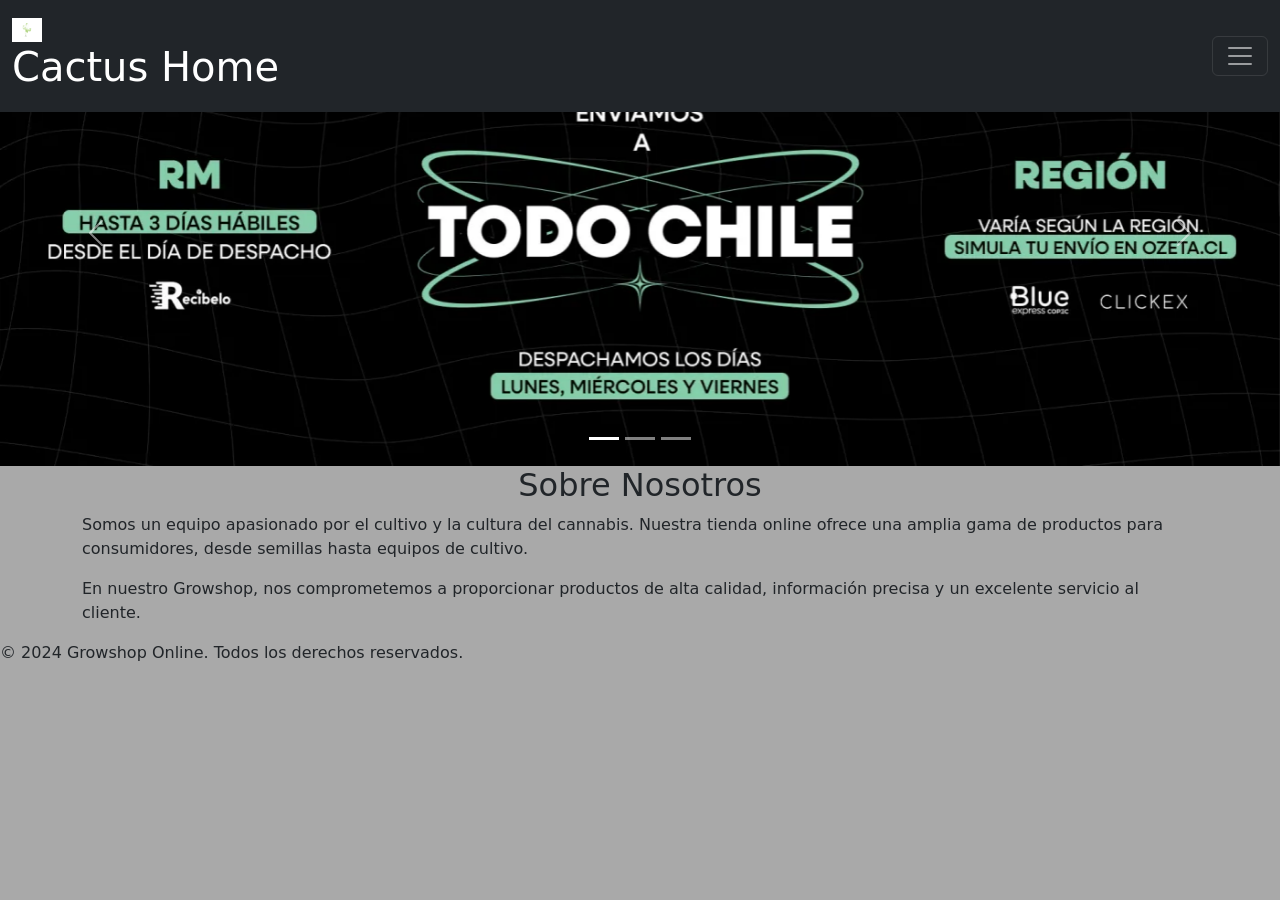
==== index.html @ aa5c764e "Primer commit" ====
<!DOCTYPE html>
<html lang="es">
<head>
    <meta charset="UTF-8">
    <meta name="viewport" content="width=device-width, initial-scale=1.0">
    <title>Kripnosis</title>
    <link rel="stylesheet" href="ccs/index.css">
    <link href="https://cdn.jsdelivr.net/npm/bootstrap@5.3.3/dist/css/bootstrap.min.css" rel="stylesheet" integrity="sha384-QWTKZyjpPEjISv5WaRU9OFeRpok6YctnYmDr5pNlyT2bRjXh0JMhjY6hW+ALEwIH" crossorigin="anonymous">
    


    <style>

      body{
    background-color: darkgrey;
      }

      .large-img{
        max-width: 100%;
        height: auto;
      }
      
    </style>
</head>

<body>
    <nav class="navbar navbar-dark bg-dark fixed-top">
        <div class="container-fluid">
          <a class="navbar-brand" href="#">
            <img src="./imagenes/6c84c2bde4e2c9bd05792435df7aa1ea.png" alt="Logo" width="30" height="24" class="d-inline-block align-text-center">
            <h1 class="text-align-center">Cactus Home</h1>
          </a>
          <button class="navbar-toggler" type="button" data-bs-toggle="offcanvas" data-bs-target="#offcanvasDarkNavbar" aria-controls="offcanvasDarkNavbar" aria-label="Toggle navigation">
            <span class="navbar-toggler-icon"></span>
          </button>
          <div class="offcanvas offcanvas-end text-bg-dark" tabindex="-1" id="offcanvasDarkNavbar" aria-labelledby="offcanvasDarkNavbarLabel">
            <div class="offcanvas-header">
              <h5 class="offcanvas-title" id="offcanvasDarkNavbarLabel">Dark offcanvas</h5>
              <button type="button" class="btn-close btn-close-white" data-bs-dismiss="offcanvas" aria-label="Close"></button>
            </div>
            <div class="offcanvas-body">
              <ul class="navbar-nav justify-content-end flex-grow-1 pe-3">
                <li class="nav-item">
                  <a class="nav-link active" aria-current="page" href="#">Inicio</a>
                </li>
                <li class="nav-item">
                  <a class="nav-link" href="#">Black sale</a>
                </li>
                <li class="nav-item dropdown">
                  <a class="nav-link dropdown-toggle" href="#" role="button" data-bs-toggle="dropdown" aria-expanded="false">
                    Tienda
                  </a>
                  <ul class="dropdown-menu dropdown-menu-dark">
                    <li><a class="dropdown-item" href="#">Moledores</a></li>
                    <li><a class="dropdown-item" href="#">Bongs Y pipas</a></li>
                    <li><a class="dropdown-item" href="#">Estuches y bolsos</a></li>
                    <li><a class="dropdown-item" href="#">Papeleria</a></li>
                  </ul>
                </li>
              </ul>
              <form class="d-flex mt-3" role="search">
                <input class="form-control me-2" type="search" placeholder="Search" aria-label="Search">
                <button class="btn btn-success" type="submit">Search</button>
              </form>
            </div>
          </div>
        </div>
      </nav>
      
      <div id="carouselExampleIndicators" class="carousel slide">
        <div class="carousel-indicators">
          <button type="button" data-bs-target="#carouselExampleIndicators" data-bs-slide-to="0" class="active" aria-current="true" aria-label="Slide 1"></button>
          <button type="button" data-bs-target="#carouselExampleIndicators" data-bs-slide-to="1" aria-label="Slide 2"></button>
          <button type="button" data-bs-target="#carouselExampleIndicators" data-bs-slide-to="2" aria-label="Slide 3"></button>
        </div>
        <div class="carousel-inner">
          <div class="carousel-item active">
            <img src="imagenes/envios-chile-banner-web.webp" class="d-block w-100" alt="large-img">
          </div>
          <div class="carousel-item">
            <img src="imagenes/mochila-slim-banner-web.webp" class="d-block w-100" alt="large-img">
          </div>
          <div class="carousel-item">
            <img src="imagenes/case-cilindrico-banner-web.webp" class="d-block w-100" alt="large-img">
          </div>
        </div>
        <button class="carousel-control-prev" type="button" data-bs-target="#carouselExampleIndicators" data-bs-slide="prev">
          <span class="carousel-control-prev-icon" aria-hidden="true"></span>
          <span class="visually-hidden">Previous</span>
        </button>
        <button class="carousel-control-next" type="button" data-bs-target="#carouselExampleIndicators" data-bs-slide="next">
          <span class="carousel-control-next-icon" aria-hidden="true"></span>
          <span class="visually-hidden">Next</span>
        </button>
      </div>
      <div class="container">
          <h2 class="text-center">Sobre Nosotros</h2>
          <p>Somos un equipo apasionado por el cultivo y la cultura del cannabis. Nuestra tienda online ofrece una amplia gama de productos para consumidores, desde semillas hasta equipos de cultivo.</p>
          <p>En nuestro Growshop, nos comprometemos a proporcionar productos de alta calidad, información precisa y un excelente servicio al cliente.</p>
      </div>
       
    
    <footer>
        <p>&copy; 2024 Growshop Online. Todos los derechos reservados.</p>
    </footer>


    
      

      <script src="https://cdn.jsdelivr.net/npm/@popperjs/core@2.11.8/dist/umd/popper.min.js" integrity="sha384-I7E8VVD/ismYTF4hNIPjVp/Zjvgyol6VFvRkX/vR+Vc4jQkC+hVqc2pM8ODewa9r" crossorigin="anonymous"></script>
      <script src="https://cdn.jsdelivr.net/npm/bootstrap@5.3.3/dist/js/bootstrap.min.js" integrity="sha384-0pUGZvbkm6XF6gxjEnlmuGrJXVbNuzT9qBBavbLwCsOGabYfZo0T0to5eqruptLy" crossorigin="anonymous"></script>
</html>
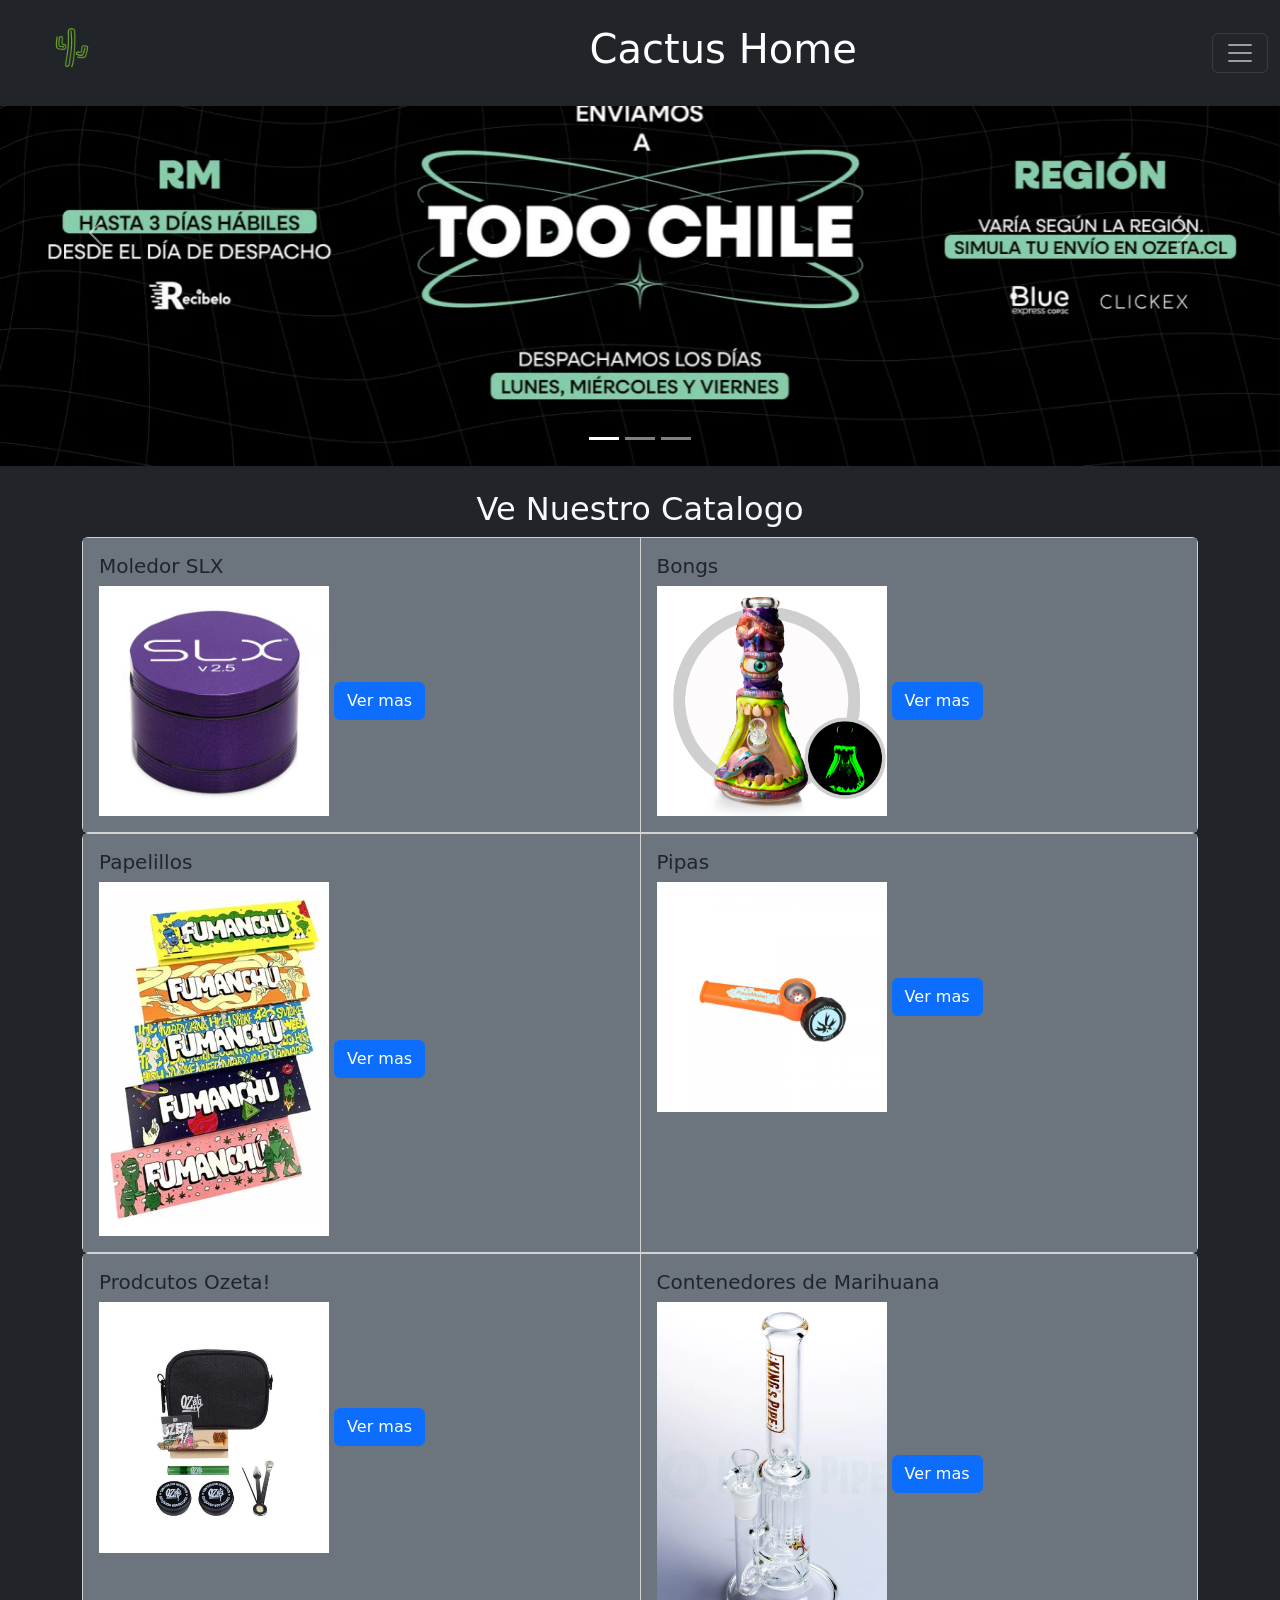
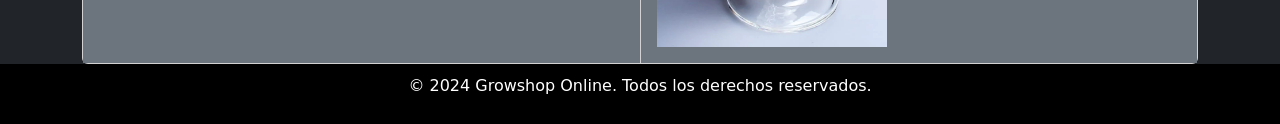
==== commit 893e0a26: "penedol" ====
--- a/index.html
+++ b/index.html
@@ -1,113 +1,175 @@
 <!DOCTYPE html>
 <html lang="es">
+
 <head>
-    <meta charset="UTF-8">
-    <meta name="viewport" content="width=device-width, initial-scale=1.0">
-    <title>Kripnosis</title>
-    <link rel="stylesheet" href="ccs/index.css">
-    <link href="https://cdn.jsdelivr.net/npm/bootstrap@5.3.3/dist/css/bootstrap.min.css" rel="stylesheet" integrity="sha384-QWTKZyjpPEjISv5WaRU9OFeRpok6YctnYmDr5pNlyT2bRjXh0JMhjY6hW+ALEwIH" crossorigin="anonymous">
-    
+  <meta charset="UTF-8">
+  <meta name="viewport" content="width=device-width, initial-scale=1.0">
+  <title>Canabinoides</title>
+  <link rel="stylesheet" href="./index.css">
+  <link href="https://cdn.jsdelivr.net/npm/bootstrap@5.3.3/dist/css/bootstrap.min.css" rel="stylesheet"
+    integrity="sha384-QWTKZyjpPEjISv5WaRU9OFeRpok6YctnYmDr5pNlyT2bRjXh0JMhjY6hW+ALEwIH" crossorigin="anonymous">
+    <link rel="stylesheet" href="https://cdn.jsdelivr.net/npm/bootstrap-icons@1.11.3/font/bootstrap-icons.min.css">
 
 
-    <style>
 
-      body{
-    background-color: darkgrey;
-      }
 
-      .large-img{
-        max-width: 100%;
-        height: auto;
-      }
-      
-    </style>
+ 
 </head>
 
-<body>
-    <nav class="navbar navbar-dark bg-dark fixed-top">
-        <div class="container-fluid">
-          <a class="navbar-brand" href="#">
-            <img src="./imagenes/6c84c2bde4e2c9bd05792435df7aa1ea.png" alt="Logo" width="30" height="24" class="d-inline-block align-text-center">
-            <h1 class="text-align-center">Cactus Home</h1>
-          </a>
-          <button class="navbar-toggler" type="button" data-bs-toggle="offcanvas" data-bs-target="#offcanvasDarkNavbar" aria-controls="offcanvasDarkNavbar" aria-label="Toggle navigation">
-            <span class="navbar-toggler-icon"></span>
-          </button>
-          <div class="offcanvas offcanvas-end text-bg-dark" tabindex="-1" id="offcanvasDarkNavbar" aria-labelledby="offcanvasDarkNavbarLabel">
-            <div class="offcanvas-header">
-              <h5 class="offcanvas-title" id="offcanvasDarkNavbarLabel">Dark offcanvas</h5>
-              <button type="button" class="btn-close btn-close-white" data-bs-dismiss="offcanvas" aria-label="Close"></button>
-            </div>
-            <div class="offcanvas-body">
-              <ul class="navbar-nav justify-content-end flex-grow-1 pe-3">
-                <li class="nav-item">
-                  <a class="nav-link active" aria-current="page" href="#">Inicio</a>
-                </li>
-                <li class="nav-item">
-                  <a class="nav-link" href="#">Black sale</a>
-                </li>
-                <li class="nav-item dropdown">
-                  <a class="nav-link dropdown-toggle" href="#" role="button" data-bs-toggle="dropdown" aria-expanded="false">
-                    Tienda
-                  </a>
-                  <ul class="dropdown-menu dropdown-menu-dark">
-                    <li><a class="dropdown-item" href="#">Moledores</a></li>
-                    <li><a class="dropdown-item" href="#">Bongs Y pipas</a></li>
-                    <li><a class="dropdown-item" href="#">Estuches y bolsos</a></li>
-                    <li><a class="dropdown-item" href="#">Papeleria</a></li>
-                  </ul>
-                </li>
+<body class="bg-dark text-light">
+  <nav class="navbar navbar-dark bg-dark fixed-top">
+
+    <div class="container-fluid">
+        <img src="./imagenes/cactus.png" alt="Logo" width="120" class="d-inline-block text-align-left">
+        
+        <h1 class="text-align-center">Cactus Home</h1>
+        <a href="productos.html" style="font-size: 40px; margin-right: -600px;">
+          <i class="bi bi-cart" style="color: white;"></i>
+        </a>
+      
+      <button class="navbar-toggler" type="button" data-bs-toggle="offcanvas" data-bs-target="#offcanvasDarkNavbar"
+        aria-controls="offcanvasDarkNavbar" aria-label="Toggle navigation">
+        <span class="navbar-toggler-icon"></span>
+      </button>
+      <div class="offcanvas offcanvas-end text-bg-dark" tabindex="-1" id="offcanvasDarkNavbar"
+        aria-labelledby="offcanvasDarkNavbarLabel">
+        <div class="offcanvas-header">
+          <h5 class="offcanvas-title" id="offcanvasDarkNavbarLabel">Cactus Home</h5>
+          <button type="button" class="btn-close btn-close-white" data-bs-dismiss="offcanvas"
+            aria-label="Close"></button>
+        </div>
+        <div class="offcanvas-body">
+          <ul class="navbar-nav justify-content-end flex-grow-1 pe-3">
+            <li class="nav-item">
+              <a class="nav-link active" aria-current="page" href="#">Inicio</a>
+            </li>
+            <li class="nav-item">
+              <a class="nav-link" href="registro.html">Registro</a>
+              <a class="nav-link" href="login.html">Login</a>
+            </li>
+            <li class="nav-item dropdown">
+              <a class="nav-link dropdown-toggle" href="#" role="button" data-bs-toggle="dropdown"
+                aria-expanded="false">
+                Tienda
+              </a>
+              <ul class="dropdown-menu dropdown-menu-dark">
+                <li><a class="dropdown-item" href="moledores.html">Moledores</a></li>
+                <li><a class="dropdown-item" href="bong.html">Bongs Y pipas</a></li>
+                <li><a class="dropdown-item" href="mochilas.html">Estuches y bolsos</a></li>
+                <li><a class="dropdown-item" href="papeleria.html">Papeleria</a></li>
               </ul>
-              <form class="d-flex mt-3" role="search">
-                <input class="form-control me-2" type="search" placeholder="Search" aria-label="Search">
-                <button class="btn btn-success" type="submit">Search</button>
-              </form>
-            </div>
+            </li>
+          </ul>
+          <form class="d-flex mt-3" role="search">
+            <input class="form-control me-2" type="Buscar" placeholder="Buscar" aria-label="Buscar">
+            <button class="btn btn-success" type="submit">Buscar</button>
+          </form>
+        </div>
+      </div>
+    </div>
+  </nav>
+
+  <div id="carouselExampleIndicators" class="carousel slide">
+    <div class="carousel-indicators">
+      <button type="button" data-bs-target="#carouselExampleIndicators" data-bs-slide-to="0" class="active"
+        aria-current="true" aria-label="Slide 1"></button>
+      <button type="button" data-bs-target="#carouselExampleIndicators" data-bs-slide-to="1"
+        aria-label="Slide 2"></button>
+      <button type="button" data-bs-target="#carouselExampleIndicators" data-bs-slide-to="2"
+        aria-label="Slide 3"></button>
+    </div>
+    <div class="carousel-inner">
+      <div class="carousel-item active">
+        <img src="imagenes/envios-chile-banner-web.webp" class="d-block w-100" alt="large-img">
+      </div>
+      <div class="carousel-item">
+        <img src="imagenes/mochila-slim-banner-web.webp" class="d-block w-100" alt="large-img">
+      </div>
+      <div class="carousel-item">
+        <img src="imagenes/case-cilindrico-banner-web.webp" class="d-block w-100" alt="large-img">
+      </div>
+    </div>
+    <button class="carousel-control-prev" type="button" data-bs-target="#carouselExampleIndicators"
+      data-bs-slide="prev">
+      <span class="carousel-control-prev-icon" aria-hidden="true"></span>
+      <span class="visually-hidden">Previous</span>
+    </button>
+    <button class="carousel-control-next" type="button" data-bs-target="#carouselExampleIndicators"
+      data-bs-slide="next">
+      <span class="carousel-control-next-icon" aria-hidden="true"></span>
+      <span class="visually-hidden">Next</span>
+    </button>
+  </div>
+  <div class="container">
+    <br>
+    <h2 class="text-center">Ve Nuestro Catalogo</h2>
+    <div class="card-group">
+      <div class="card" style="width: calc(50% - 10px);">
+          <div class="card-body bg-secondary d-inline-block">
+              <h5 class="card-title">Moledor SLX</h5>
+              <img src="imagenes/moledor slx morado.jpg" width="230" class="">
+              <a href="moledores.html" class="btn btn-primary">Ver mas</a>
           </div>
+      </div>
+      <div class="card" style="width: calc(50% - 10px);">
+          <div class="card-body bg-secondary d-inline-block">
+              <h5 class="card-title">Bongs</h5>
+              <img src="imagenes/bong monstruo.jpg" width="230" class="">
+              <a href="bong.html" class="btn btn-primary">Ver mas</a>
+          </div>
+      </div>
+  </div>
+  
+  <div class="card-group">
+    <div class="card" style="width: calc(50% - 10px);">
+        <div class="card-body bg-secondary d-inline-block">
+            <h5 class="card-title">Papelillos</h5>
+            <img src="imagenes/papelillos fumanchu.webp" width="230" class="">
+            <a href="papeleria.html" class="btn btn-primary">Ver mas</a>
         </div>
-      </nav>
-      
-      <div id="carouselExampleIndicators" class="carousel slide">
-        <div class="carousel-indicators">
-          <button type="button" data-bs-target="#carouselExampleIndicators" data-bs-slide-to="0" class="active" aria-current="true" aria-label="Slide 1"></button>
-          <button type="button" data-bs-target="#carouselExampleIndicators" data-bs-slide-to="1" aria-label="Slide 2"></button>
-          <button type="button" data-bs-target="#carouselExampleIndicators" data-bs-slide-to="2" aria-label="Slide 3"></button>
+    </div>
+    <div class="card" style="width: calc(50% - 10px);">
+        <div class="card-body bg-secondary d-inline-block">
+            <h5 class="card-title">Pipas</h5>
+            <img src="./imagenes/pipa mati.jpg" width="230" class="">
+            <a href="bong.html" class="btn btn-primary">Ver mas</a>
         </div>
-        <div class="carousel-inner">
-          <div class="carousel-item active">
-            <img src="imagenes/envios-chile-banner-web.webp" class="d-block w-100" alt="large-img">
-          </div>
-          <div class="carousel-item">
-            <img src="imagenes/mochila-slim-banner-web.webp" class="d-block w-100" alt="large-img">
-          </div>
-          <div class="carousel-item">
-            <img src="imagenes/case-cilindrico-banner-web.webp" class="d-block w-100" alt="large-img">
-          </div>
-        </div>
-        <button class="carousel-control-prev" type="button" data-bs-target="#carouselExampleIndicators" data-bs-slide="prev">
-          <span class="carousel-control-prev-icon" aria-hidden="true"></span>
-          <span class="visually-hidden">Previous</span>
-        </button>
-        <button class="carousel-control-next" type="button" data-bs-target="#carouselExampleIndicators" data-bs-slide="next">
-          <span class="carousel-control-next-icon" aria-hidden="true"></span>
-          <span class="visually-hidden">Next</span>
-        </button>
-      </div>
-      <div class="container">
-          <h2 class="text-center">Sobre Nosotros</h2>
-          <p>Somos un equipo apasionado por el cultivo y la cultura del cannabis. Nuestra tienda online ofrece una amplia gama de productos para consumidores, desde semillas hasta equipos de cultivo.</p>
-          <p>En nuestro Growshop, nos comprometemos a proporcionar productos de alta calidad, información precisa y un excelente servicio al cliente.</p>
-      </div>
-       
-    
-    <footer>
-        <p>&copy; 2024 Growshop Online. Todos los derechos reservados.</p>
-    </footer>
+    </div>
+</div>
 
 
-    
-      
+<div class="card-group">
+  <div class="card" style="width: calc(50% - 10px);">
+      <div class="card-body bg-secondary d-inline-block">
+          <h5 class="card-title">Prodcutos Ozeta!</h5>
+          <img src="./imagenes/estuche ozeta mediano.png" width="230" class="">
+          <a href="mochilas.html" class="btn btn-primary">Ver mas</a>
+      </div>
+  </div>
+  <div class="card" style="width: calc(50% - 10px);">
+      <div class="card-body bg-secondary d-inline-block">
+          <h5 class="card-title">Contenedores de Marihuana</h5>
+          <img src="./imagenes/bong2.webp" width="230" class="">
+          <a href="bong.html" class="btn btn-primary">Ver mas</a>
+      </div>
+  </div>
+</div>
 
-      <script src="https://cdn.jsdelivr.net/npm/@popperjs/core@2.11.8/dist/umd/popper.min.js" integrity="sha384-I7E8VVD/ismYTF4hNIPjVp/Zjvgyol6VFvRkX/vR+Vc4jQkC+hVqc2pM8ODewa9r" crossorigin="anonymous"></script>
-      <script src="https://cdn.jsdelivr.net/npm/bootstrap@5.3.3/dist/js/bootstrap.min.js" integrity="sha384-0pUGZvbkm6XF6gxjEnlmuGrJXVbNuzT9qBBavbLwCsOGabYfZo0T0to5eqruptLy" crossorigin="anonymous"></script>
-</html>+
+
+
+
+        </div>
+
+      </div>
+      <footer>
+        <p>&copy; 2024 Growshop Online. Todos los derechos reservados.</p>
+      </footer>
+
+      <script src="https://cdn.jsdelivr.net/npm/@popperjs/core@2.11.8/dist/umd/popper.min.js"
+        integrity="sha384-I7E8VVD/ismYTF4hNIPjVp/Zjvgyol6VFvRkX/vR+Vc4jQkC+hVqc2pM8ODewa9r"
+        crossorigin="anonymous"></script>
+      <script src="https://cdn.jsdelivr.net/npm/bootstrap@5.3.3/dist/js/bootstrap.min.js"
+        integrity="sha384-0pUGZvbkm6XF6gxjEnlmuGrJXVbNuzT9qBBavbLwCsOGabYfZo0T0to5eqruptLy"
+        crossorigin="anonymous"></script>
+
--- a/index.css
+++ b/index.css
@@ -0,0 +1,116 @@
+body {
+    font-family: Arial, sans-serif;
+}
+
+#div1{
+    background-color: darkorange;
+    width: 10%;
+    height: 10%;
+    display: inline-block;
+}
+
+#div2{
+    background-color: chartreuse;
+    width: 10%;
+    height: 10%;
+    display: inline-block;
+}
+
+#div3{
+    background-color: cadetblue;
+    width: 10%;
+    height: 10%;
+    display: inline-block;
+}
+
+#div4{
+    background-color: darkkhaki;
+    width: 10%;
+    height: 10%;
+    display: inline-block;
+}
+
+#div5{
+    background-color: crimson;
+    width: 10%;
+    height: 10%;
+    display: inline-block;
+}
+
+
+header {
+    background-color: #3498db; /* Encabezado azul */
+    color: #fff; /* Texto blanco */
+    padding: 20px;
+    text-align: center;
+}
+
+nav {
+    background-color: #3498db; /* Barra de navegación azul */
+    color: #fff; /* Texto blanco */
+    text-align: center;
+
+}
+
+nav ul {
+    list-style-type: none;
+    margin: 0;
+    padding: 0;
+}
+
+nav li {
+    display: inline;
+    margin: 10px;
+}
+
+main {
+    padding: 20px;
+}
+
+footer {
+    background-color: #000000; /* Pie de página azul */
+    color: #fff; /* Texto blanco */
+    text-align: center;
+    padding: 10px;
+}
+
+#divcard{
+    display: inline-block;
+    margin-left: 8%;
+    margin-left: 800px;
+}
+
+
+.imgg{
+    width: 100px;
+    height: 400px;
+    
+}
+
+#noticias{
+    display: inline-block;
+    margin-left: 9%;
+}
+
+#container{
+    display: inline-block;
+    margin-left: 9%;
+}
+
+body {
+    background-color: darkgrey;
+  }
+
+  .large-img {
+    max-width: 100%;
+    height: auto;
+  }
+
+  h1{
+    text-align: center;
+  }
+
+  #container{
+    display: inline-block;
+    margin-left: 9%;
+}
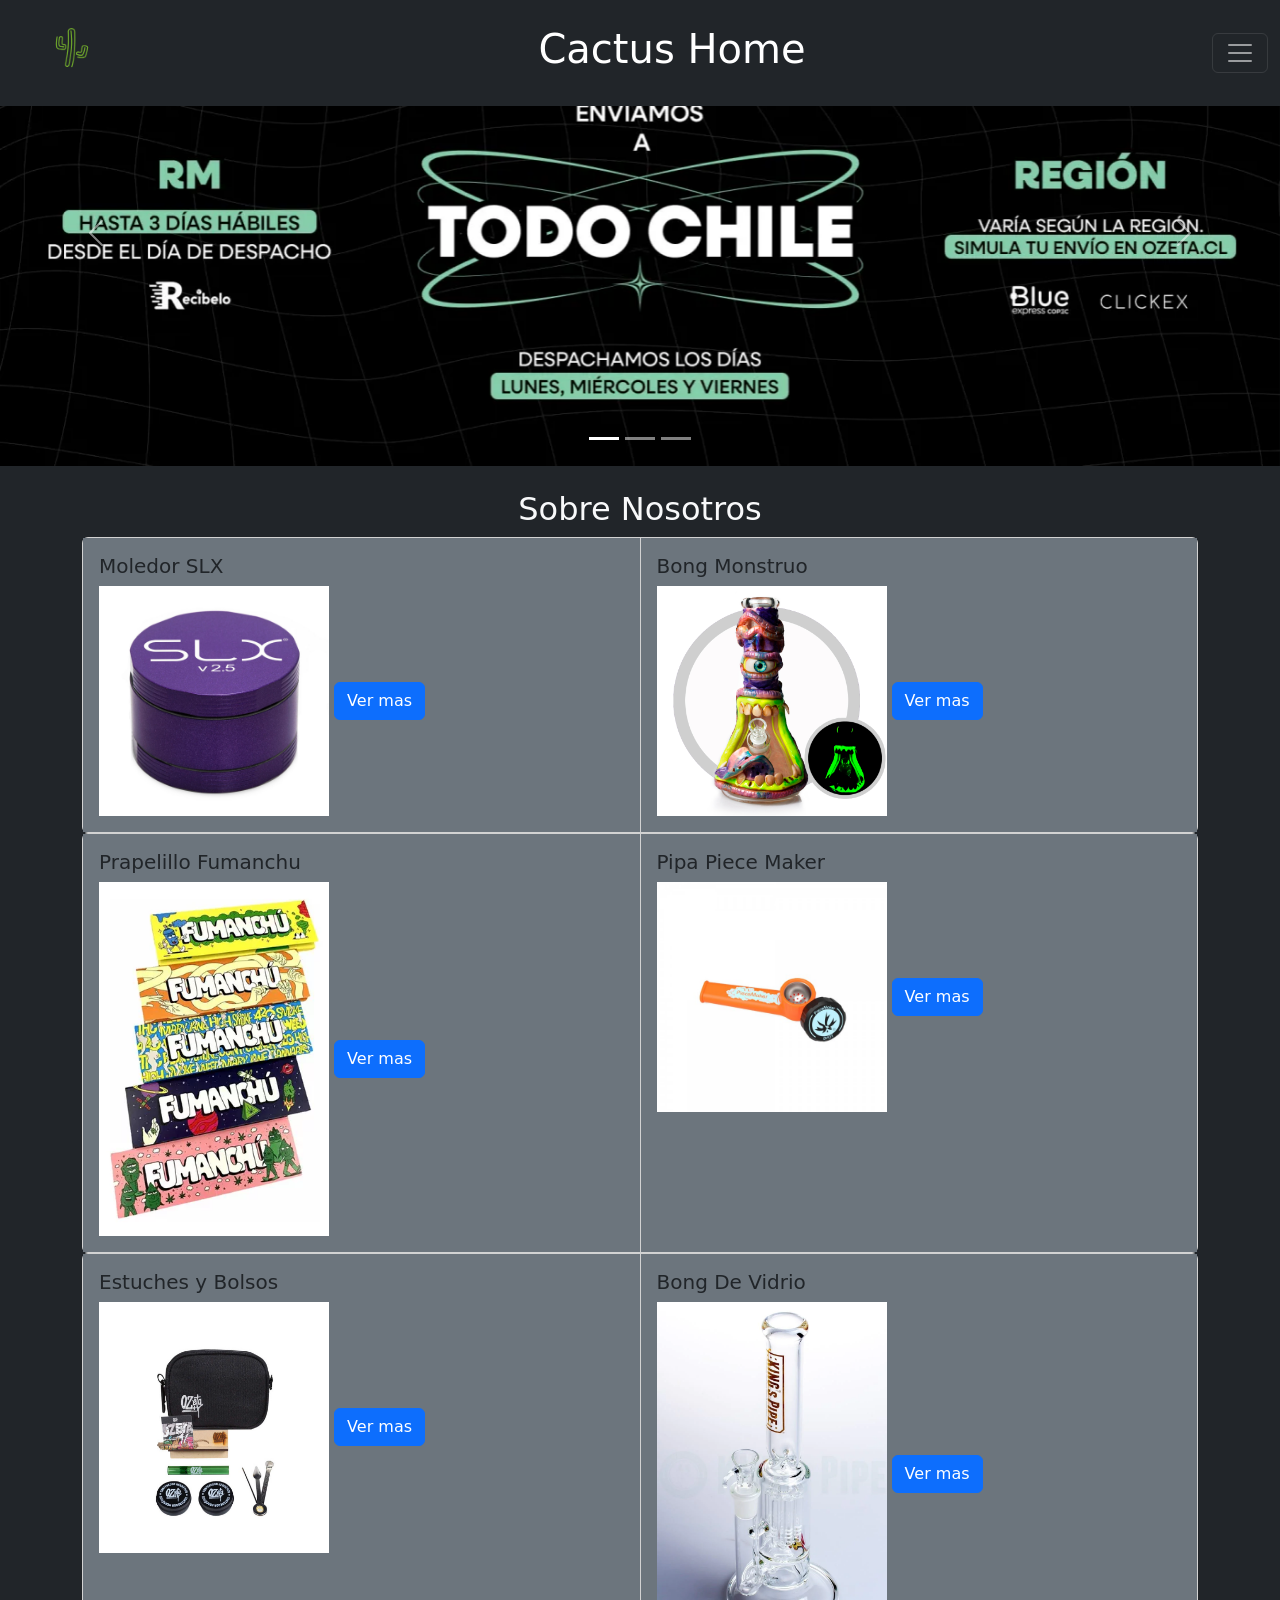
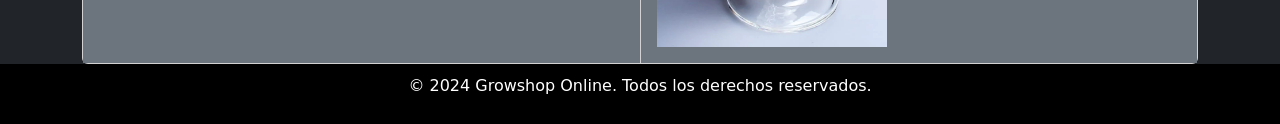
==== commit 13ea247b: "avance compra" ====
--- a/index.html
+++ b/index.html
@@ -4,11 +4,10 @@
 <head>
   <meta charset="UTF-8">
   <meta name="viewport" content="width=device-width, initial-scale=1.0">
-  <title>Canabinoides</title>
+  <title>Kripnosis</title>
   <link rel="stylesheet" href="./index.css">
   <link href="https://cdn.jsdelivr.net/npm/bootstrap@5.3.3/dist/css/bootstrap.min.css" rel="stylesheet"
     integrity="sha384-QWTKZyjpPEjISv5WaRU9OFeRpok6YctnYmDr5pNlyT2bRjXh0JMhjY6hW+ALEwIH" crossorigin="anonymous">
-    <link rel="stylesheet" href="https://cdn.jsdelivr.net/npm/bootstrap-icons@1.11.3/font/bootstrap-icons.min.css">
 
 
 
@@ -18,15 +17,11 @@
 
 <body class="bg-dark text-light">
   <nav class="navbar navbar-dark bg-dark fixed-top">
+    <div class="container-fluid">
 
-    <div class="container-fluid">
         <img src="./imagenes/cactus.png" alt="Logo" width="120" class="d-inline-block text-align-left">
-        
         <h1 class="text-align-center">Cactus Home</h1>
-        <a href="productos.html" style="font-size: 40px; margin-right: -600px;">
-          <i class="bi bi-cart" style="color: white;"></i>
-        </a>
-      
+    
       <button class="navbar-toggler" type="button" data-bs-toggle="offcanvas" data-bs-target="#offcanvasDarkNavbar"
         aria-controls="offcanvasDarkNavbar" aria-label="Toggle navigation">
         <span class="navbar-toggler-icon"></span>
@@ -102,7 +97,8 @@
   </div>
   <div class="container">
     <br>
-    <h2 class="text-center">Ve Nuestro Catalogo</h2>
+    <h2 class="text-center">Sobre Nosotros</h2>
+
     <div class="card-group">
       <div class="card" style="width: calc(50% - 10px);">
           <div class="card-body bg-secondary d-inline-block">
@@ -113,7 +109,7 @@
       </div>
       <div class="card" style="width: calc(50% - 10px);">
           <div class="card-body bg-secondary d-inline-block">
-              <h5 class="card-title">Bongs</h5>
+              <h5 class="card-title">Bong Monstruo</h5>
               <img src="imagenes/bong monstruo.jpg" width="230" class="">
               <a href="bong.html" class="btn btn-primary">Ver mas</a>
           </div>
@@ -123,14 +119,14 @@
   <div class="card-group">
     <div class="card" style="width: calc(50% - 10px);">
         <div class="card-body bg-secondary d-inline-block">
-            <h5 class="card-title">Papelillos</h5>
+            <h5 class="card-title">Prapelillo Fumanchu </h5>
             <img src="imagenes/papelillos fumanchu.webp" width="230" class="">
             <a href="papeleria.html" class="btn btn-primary">Ver mas</a>
         </div>
     </div>
     <div class="card" style="width: calc(50% - 10px);">
         <div class="card-body bg-secondary d-inline-block">
-            <h5 class="card-title">Pipas</h5>
+            <h5 class="card-title">Pipa Piece Maker</h5>
             <img src="./imagenes/pipa mati.jpg" width="230" class="">
             <a href="bong.html" class="btn btn-primary">Ver mas</a>
         </div>
@@ -141,14 +137,14 @@
 <div class="card-group">
   <div class="card" style="width: calc(50% - 10px);">
       <div class="card-body bg-secondary d-inline-block">
-          <h5 class="card-title">Prodcutos Ozeta!</h5>
+          <h5 class="card-title">Estuches y Bolsos</h5>
           <img src="./imagenes/estuche ozeta mediano.png" width="230" class="">
           <a href="mochilas.html" class="btn btn-primary">Ver mas</a>
       </div>
   </div>
   <div class="card" style="width: calc(50% - 10px);">
       <div class="card-body bg-secondary d-inline-block">
-          <h5 class="card-title">Contenedores de Marihuana</h5>
+          <h5 class="card-title">Bong De Vidrio </h5>
           <img src="./imagenes/bong2.webp" width="230" class="">
           <a href="bong.html" class="btn btn-primary">Ver mas</a>
       </div>
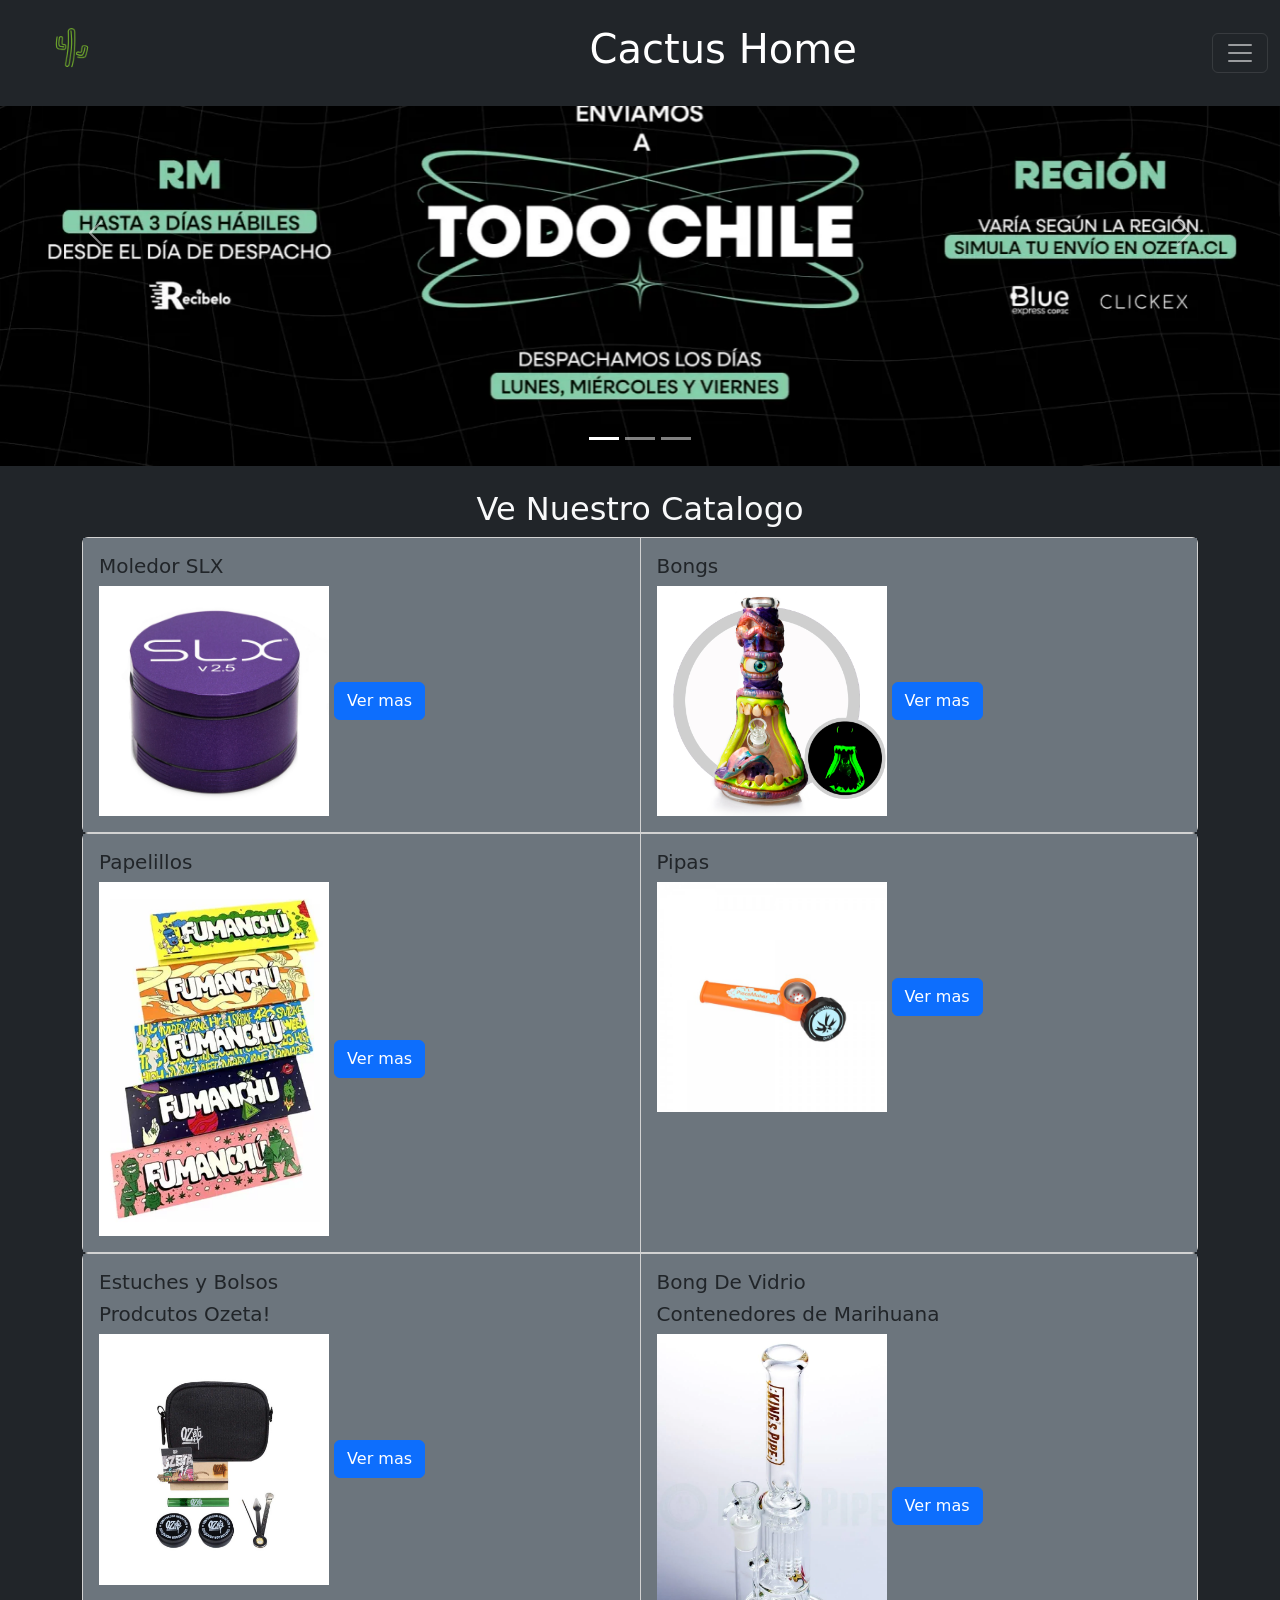
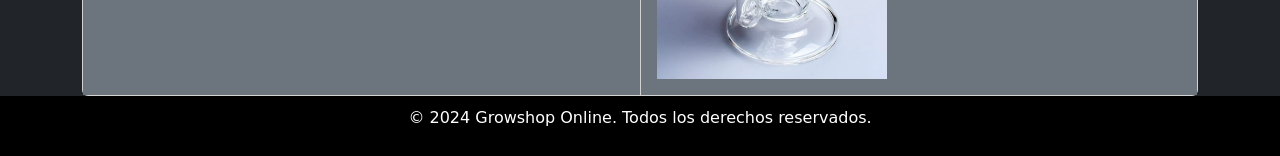
==== commit 704dc324: "Merge remote-tracking branch 'origin/blblbld'" ====
--- a/index.html
+++ b/index.html
@@ -4,10 +4,11 @@
 <head>
   <meta charset="UTF-8">
   <meta name="viewport" content="width=device-width, initial-scale=1.0">
-  <title>Kripnosis</title>
+  <title>Canabinoides</title>
   <link rel="stylesheet" href="./index.css">
   <link href="https://cdn.jsdelivr.net/npm/bootstrap@5.3.3/dist/css/bootstrap.min.css" rel="stylesheet"
     integrity="sha384-QWTKZyjpPEjISv5WaRU9OFeRpok6YctnYmDr5pNlyT2bRjXh0JMhjY6hW+ALEwIH" crossorigin="anonymous">
+    <link rel="stylesheet" href="https://cdn.jsdelivr.net/npm/bootstrap-icons@1.11.3/font/bootstrap-icons.min.css">
 
 
 
@@ -17,11 +18,15 @@
 
 <body class="bg-dark text-light">
   <nav class="navbar navbar-dark bg-dark fixed-top">
+
     <div class="container-fluid">
-
         <img src="./imagenes/cactus.png" alt="Logo" width="120" class="d-inline-block text-align-left">
+        
         <h1 class="text-align-center">Cactus Home</h1>
-    
+        <a href="productos.html" style="font-size: 40px; margin-right: -600px;">
+          <i class="bi bi-cart" style="color: white;"></i>
+        </a>
+      
       <button class="navbar-toggler" type="button" data-bs-toggle="offcanvas" data-bs-target="#offcanvasDarkNavbar"
         aria-controls="offcanvasDarkNavbar" aria-label="Toggle navigation">
         <span class="navbar-toggler-icon"></span>
@@ -97,8 +102,7 @@
   </div>
   <div class="container">
     <br>
-    <h2 class="text-center">Sobre Nosotros</h2>
-
+    <h2 class="text-center">Ve Nuestro Catalogo</h2>
     <div class="card-group">
       <div class="card" style="width: calc(50% - 10px);">
           <div class="card-body bg-secondary d-inline-block">
@@ -109,7 +113,7 @@
       </div>
       <div class="card" style="width: calc(50% - 10px);">
           <div class="card-body bg-secondary d-inline-block">
-              <h5 class="card-title">Bong Monstruo</h5>
+              <h5 class="card-title">Bongs</h5>
               <img src="imagenes/bong monstruo.jpg" width="230" class="">
               <a href="bong.html" class="btn btn-primary">Ver mas</a>
           </div>
@@ -119,14 +123,14 @@
   <div class="card-group">
     <div class="card" style="width: calc(50% - 10px);">
         <div class="card-body bg-secondary d-inline-block">
-            <h5 class="card-title">Prapelillo Fumanchu </h5>
+            <h5 class="card-title">Papelillos</h5>
             <img src="imagenes/papelillos fumanchu.webp" width="230" class="">
             <a href="papeleria.html" class="btn btn-primary">Ver mas</a>
         </div>
     </div>
     <div class="card" style="width: calc(50% - 10px);">
         <div class="card-body bg-secondary d-inline-block">
-            <h5 class="card-title">Pipa Piece Maker</h5>
+            <h5 class="card-title">Pipas</h5>
             <img src="./imagenes/pipa mati.jpg" width="230" class="">
             <a href="bong.html" class="btn btn-primary">Ver mas</a>
         </div>
@@ -138,6 +142,7 @@
   <div class="card" style="width: calc(50% - 10px);">
       <div class="card-body bg-secondary d-inline-block">
           <h5 class="card-title">Estuches y Bolsos</h5>
+          <h5 class="card-title">Prodcutos Ozeta!</h5>
           <img src="./imagenes/estuche ozeta mediano.png" width="230" class="">
           <a href="mochilas.html" class="btn btn-primary">Ver mas</a>
       </div>
@@ -145,6 +150,7 @@
   <div class="card" style="width: calc(50% - 10px);">
       <div class="card-body bg-secondary d-inline-block">
           <h5 class="card-title">Bong De Vidrio </h5>
+          <h5 class="card-title">Contenedores de Marihuana</h5>
           <img src="./imagenes/bong2.webp" width="230" class="">
           <a href="bong.html" class="btn btn-primary">Ver mas</a>
       </div>
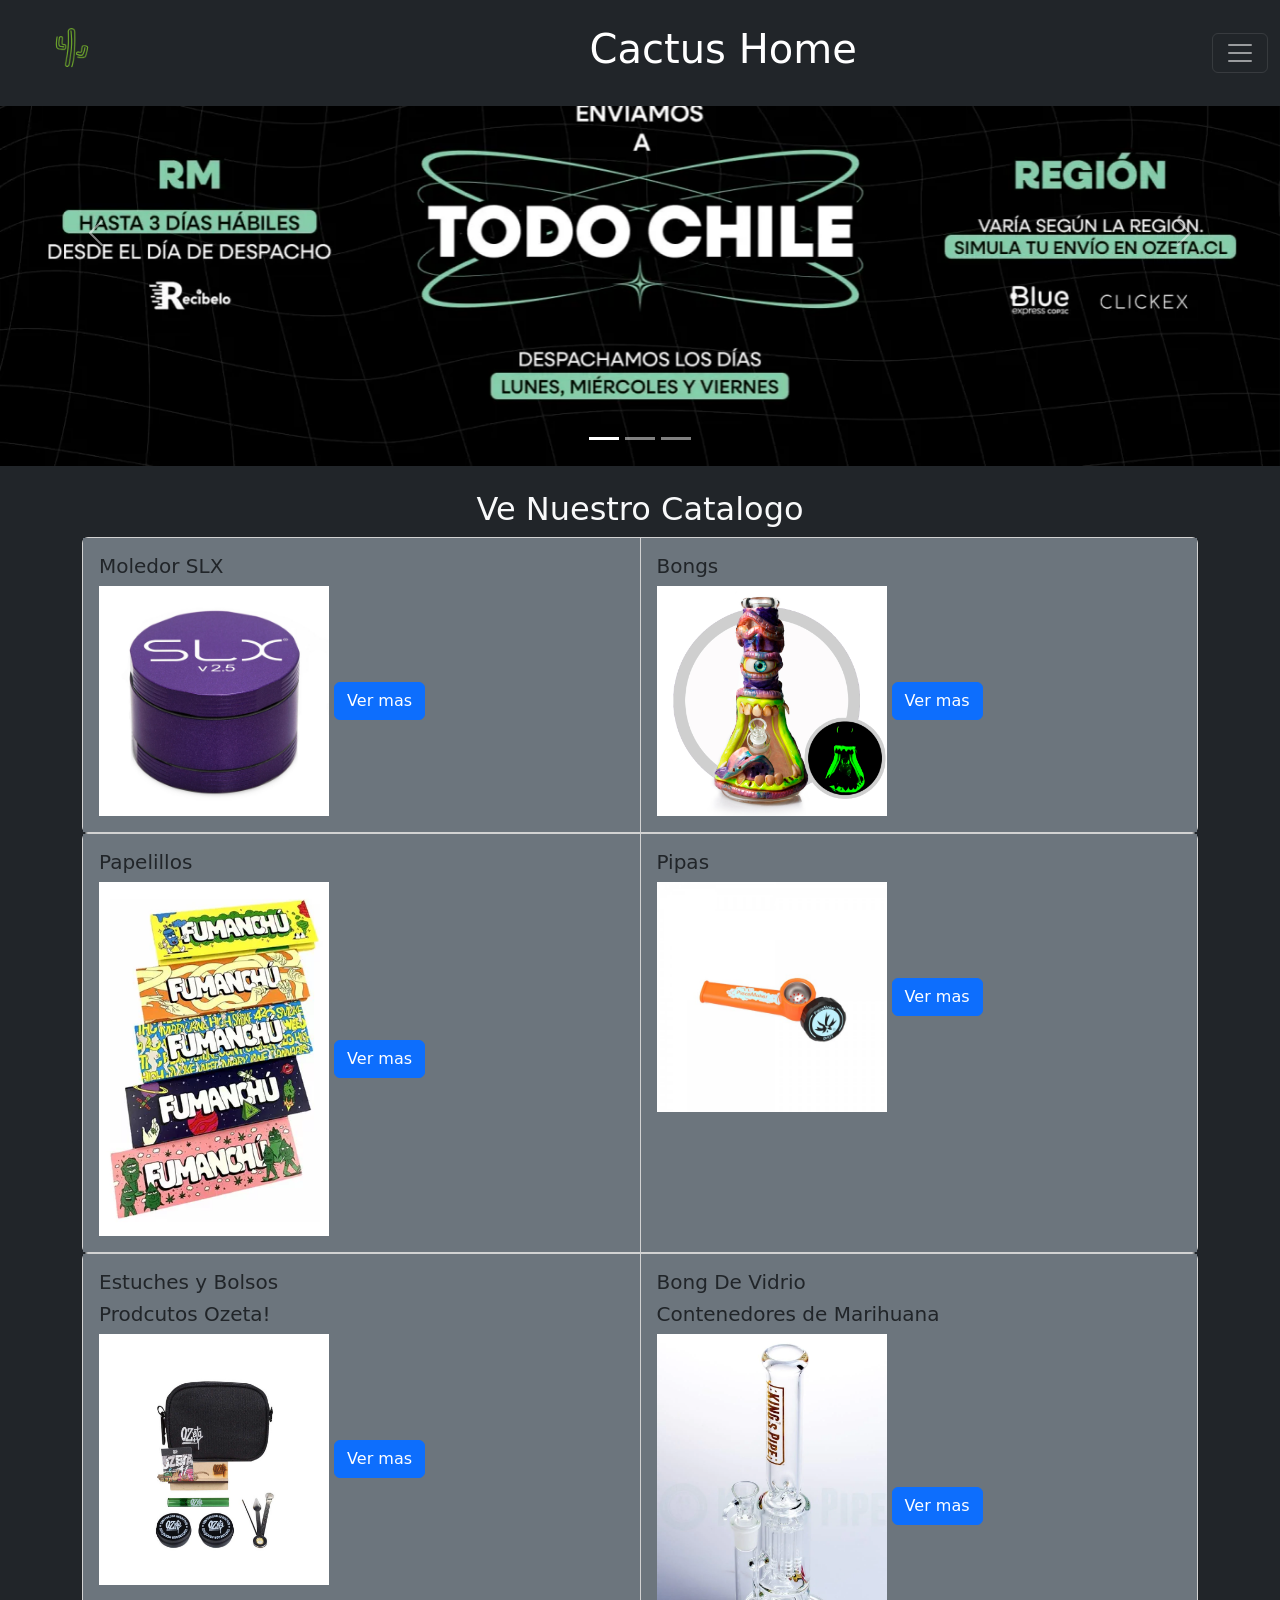
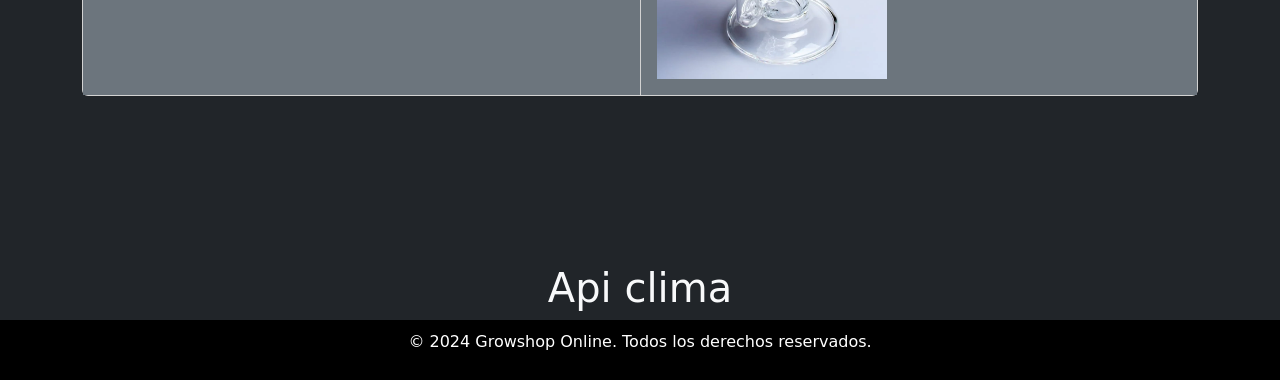
==== commit 1952b491: "Funcionalidad Funcionalidad js, jq" ====
--- a/index.html
+++ b/index.html
@@ -8,25 +8,21 @@
   <link rel="stylesheet" href="./index.css">
   <link href="https://cdn.jsdelivr.net/npm/bootstrap@5.3.3/dist/css/bootstrap.min.css" rel="stylesheet"
     integrity="sha384-QWTKZyjpPEjISv5WaRU9OFeRpok6YctnYmDr5pNlyT2bRjXh0JMhjY6hW+ALEwIH" crossorigin="anonymous">
-    <link rel="stylesheet" href="https://cdn.jsdelivr.net/npm/bootstrap-icons@1.11.3/font/bootstrap-icons.min.css">
+  <link rel="stylesheet" href="https://cdn.jsdelivr.net/npm/bootstrap-icons@1.11.3/font/bootstrap-icons.min.css">
 
-
-
-
- 
 </head>
 
-<body class="bg-dark text-light">
+<body class="bg-dark text-light" onload="getWeather()">
   <nav class="navbar navbar-dark bg-dark fixed-top">
 
     <div class="container-fluid">
-        <img src="./imagenes/cactus.png" alt="Logo" width="120" class="d-inline-block text-align-left">
-        
-        <h1 class="text-align-center">Cactus Home</h1>
-        <a href="productos.html" style="font-size: 40px; margin-right: -600px;">
-          <i class="bi bi-cart" style="color: white;"></i>
-        </a>
-      
+      <img src="./imagenes/cactus.png" alt="Logo" width="120" class="d-inline-block text-align-left">
+
+      <h1 class="text-align-center">Cactus Home</h1>
+      <a href="productos.html" style="font-size: 40px; margin-right: -600px;">
+        <i class="bi bi-cart" style="color: white;"></i>
+      </a>
+
       <button class="navbar-toggler" type="button" data-bs-toggle="offcanvas" data-bs-target="#offcanvasDarkNavbar"
         aria-controls="offcanvasDarkNavbar" aria-label="Toggle navigation">
         <span class="navbar-toggler-icon"></span>
@@ -46,6 +42,7 @@
             <li class="nav-item">
               <a class="nav-link" href="registro.html">Registro</a>
               <a class="nav-link" href="login.html">Login</a>
+              <a class="nav-link" href="estadoproduc.html">Estados Producto</a>
             </li>
             <li class="nav-item dropdown">
               <a class="nav-link dropdown-toggle" href="#" role="button" data-bs-toggle="dropdown"
@@ -105,73 +102,81 @@
     <h2 class="text-center">Ve Nuestro Catalogo</h2>
     <div class="card-group">
       <div class="card" style="width: calc(50% - 10px);">
-          <div class="card-body bg-secondary d-inline-block">
-              <h5 class="card-title">Moledor SLX</h5>
-              <img src="imagenes/moledor slx morado.jpg" width="230" class="">
-              <a href="moledores.html" class="btn btn-primary">Ver mas</a>
-          </div>
+        <div class="card-body bg-secondary d-inline-block">
+          <h5 class="card-title">Moledor SLX</h5>
+          <img src="imagenes/moledor slx morado.jpg" width="230" class="">
+          <a href="moledores.html" class="btn btn-primary">Ver mas</a>
+        </div>
       </div>
       <div class="card" style="width: calc(50% - 10px);">
-          <div class="card-body bg-secondary d-inline-block">
-              <h5 class="card-title">Bongs</h5>
-              <img src="imagenes/bong monstruo.jpg" width="230" class="">
-              <a href="bong.html" class="btn btn-primary">Ver mas</a>
-          </div>
+        <div class="card-body bg-secondary d-inline-block">
+          <h5 class="card-title">Bongs</h5>
+          <img src="imagenes/bong monstruo.jpg" width="230" class="">
+          <a href="bong.html" class="btn btn-primary">Ver mas</a>
+        </div>
       </div>
-  </div>
-  
-  <div class="card-group">
-    <div class="card" style="width: calc(50% - 10px);">
+    </div>
+
+    <div class="card-group">
+      <div class="card" style="width: calc(50% - 10px);">
         <div class="card-body bg-secondary d-inline-block">
-            <h5 class="card-title">Papelillos</h5>
-            <img src="imagenes/papelillos fumanchu.webp" width="230" class="">
-            <a href="papeleria.html" class="btn btn-primary">Ver mas</a>
+          <h5 class="card-title">Papelillos</h5>
+          <img src="imagenes/papelillos fumanchu.webp" width="230" class="">
+          <a href="papeleria.html" class="btn btn-primary">Ver mas</a>
         </div>
+      </div>
+      <div class="card" style="width: calc(50% - 10px);">
+        <div class="card-body bg-secondary d-inline-block">
+          <h5 class="card-title">Pipas</h5>
+          <img src="./imagenes/pipa mati.jpg" width="230" class="">
+          <a href="bong.html" class="btn btn-primary">Ver mas</a>
+        </div>
+      </div>
     </div>
-    <div class="card" style="width: calc(50% - 10px);">
+
+    <div class="card-group">
+      <div class="card" style="width: calc(50% - 10px);">
         <div class="card-body bg-secondary d-inline-block">
-            <h5 class="card-title">Pipas</h5>
-            <img src="./imagenes/pipa mati.jpg" width="230" class="">
-            <a href="bong.html" class="btn btn-primary">Ver mas</a>
-        </div>
-    </div>
-</div>
-
-
-<div class="card-group">
-  <div class="card" style="width: calc(50% - 10px);">
-      <div class="card-body bg-secondary d-inline-block">
           <h5 class="card-title">Estuches y Bolsos</h5>
           <h5 class="card-title">Prodcutos Ozeta!</h5>
           <img src="./imagenes/estuche ozeta mediano.png" width="230" class="">
           <a href="mochilas.html" class="btn btn-primary">Ver mas</a>
+        </div>
       </div>
-  </div>
-  <div class="card" style="width: calc(50% - 10px);">
-      <div class="card-body bg-secondary d-inline-block">
+      <div class="card" style="width: calc(50% - 10px);">
+        <div class="card-body bg-secondary d-inline-block">
           <h5 class="card-title">Bong De Vidrio </h5>
           <h5 class="card-title">Contenedores de Marihuana</h5>
           <img src="./imagenes/bong2.webp" width="230" class="">
           <a href="bong.html" class="btn btn-primary">Ver mas</a>
+        </div>
       </div>
+    </div>
+
+    
+
   </div>
-</div>
+  </div>
+  <br>
+  <br>
+  <br>
+  <br>
+  <br>
+  <br>
+  <br>
+  <h1>Api clima</h1>
+  <div id="weatherInfo">
+    
+  </div>
 
+  <footer>
+    <p>&copy; 2024 Growshop Online. Todos los derechos reservados.</p>
+  </footer>
 
-
-
-
-        </div>
-
-      </div>
-      <footer>
-        <p>&copy; 2024 Growshop Online. Todos los derechos reservados.</p>
-      </footer>
-
-      <script src="https://cdn.jsdelivr.net/npm/@popperjs/core@2.11.8/dist/umd/popper.min.js"
-        integrity="sha384-I7E8VVD/ismYTF4hNIPjVp/Zjvgyol6VFvRkX/vR+Vc4jQkC+hVqc2pM8ODewa9r"
-        crossorigin="anonymous"></script>
-      <script src="https://cdn.jsdelivr.net/npm/bootstrap@5.3.3/dist/js/bootstrap.min.js"
-        integrity="sha384-0pUGZvbkm6XF6gxjEnlmuGrJXVbNuzT9qBBavbLwCsOGabYfZo0T0to5eqruptLy"
-        crossorigin="anonymous"></script>
-
+  <script src="https://cdn.jsdelivr.net/npm/@popperjs/core@2.11.8/dist/umd/popper.min.js"
+    integrity="sha384-I7E8VVD/ismYTF4hNIPjVp/Zjvgyol6VFvRkX/vR+Vc4jQkC+hVqc2pM8ODewa9r"
+    crossorigin="anonymous"></script>
+  <script src="https://cdn.jsdelivr.net/npm/bootstrap@5.3.3/dist/js/bootstrap.min.js"
+    integrity="sha384-0pUGZvbkm6XF6gxjEnlmuGrJXVbNuzT9qBBavbLwCsOGabYfZo0T0to5eqruptLy"
+    crossorigin="anonymous"></script>
+  <script src="cactusshop/js/apiWeather.js"></script>
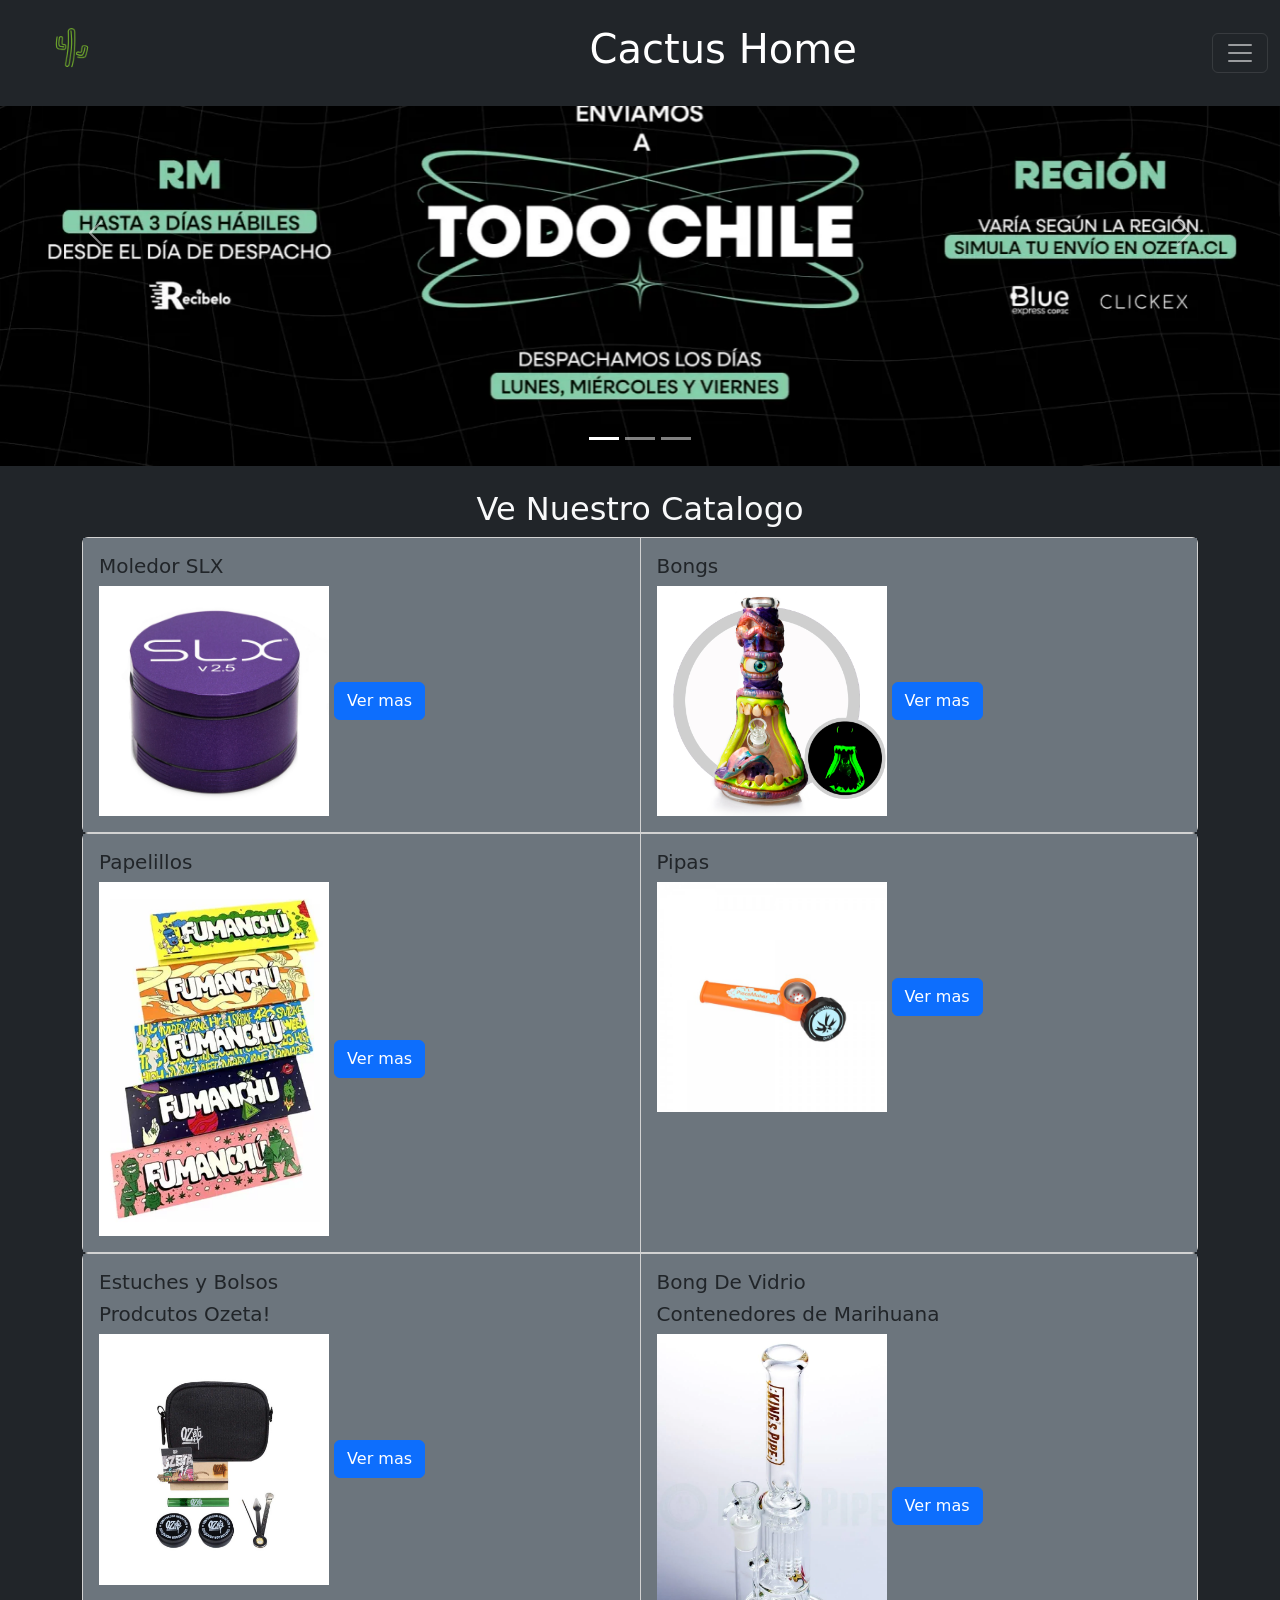
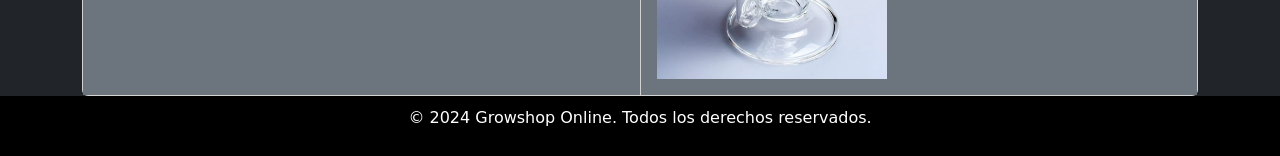
==== commit 1fcfcfcb: "siuuuu fgdfgdrgfdgfdfd" ====
--- a/index.html
+++ b/index.html
@@ -5,6 +5,7 @@
   <meta charset="UTF-8">
   <meta name="viewport" content="width=device-width, initial-scale=1.0">
   <title>Canabinoides</title>
+  <link rel="stylesheet" href="js/apiWeather.js">
   <link rel="stylesheet" href="./index.css">
   <link href="https://cdn.jsdelivr.net/npm/bootstrap@5.3.3/dist/css/bootstrap.min.css" rel="stylesheet"
     integrity="sha384-QWTKZyjpPEjISv5WaRU9OFeRpok6YctnYmDr5pNlyT2bRjXh0JMhjY6hW+ALEwIH" crossorigin="anonymous">
@@ -157,14 +158,7 @@
 
   </div>
   </div>
-  <br>
-  <br>
-  <br>
-  <br>
-  <br>
-  <br>
-  <br>
-  <h1>Api clima</h1>
+
   <div id="weatherInfo">
     
   </div>
@@ -179,4 +173,4 @@
   <script src="https://cdn.jsdelivr.net/npm/bootstrap@5.3.3/dist/js/bootstrap.min.js"
     integrity="sha384-0pUGZvbkm6XF6gxjEnlmuGrJXVbNuzT9qBBavbLwCsOGabYfZo0T0to5eqruptLy"
     crossorigin="anonymous"></script>
-  <script src="cactusshop/js/apiWeather.js"></script>+  <script se></script>
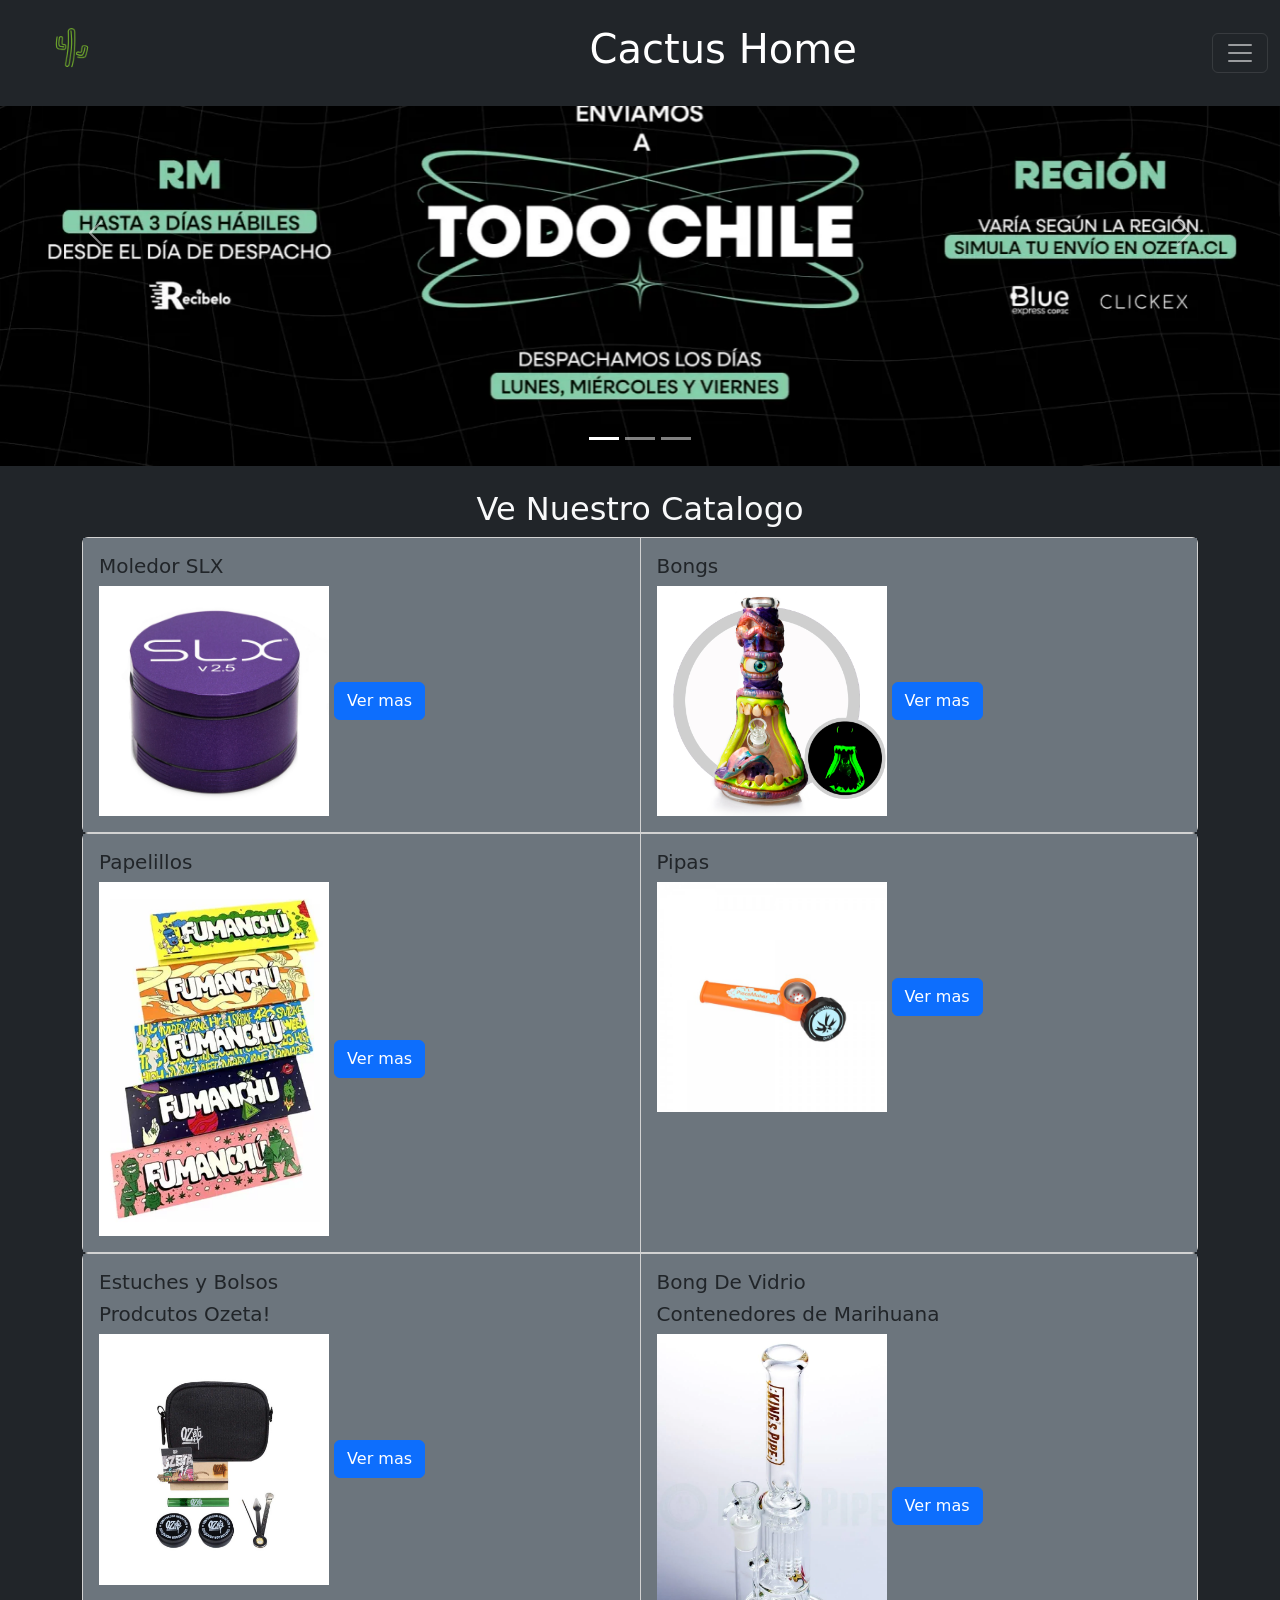
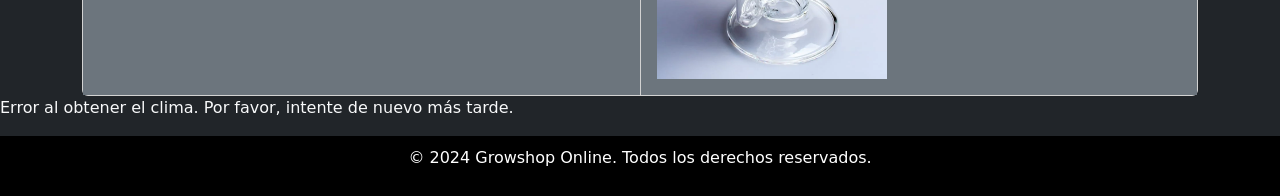
==== commit f39f4dfc: "ultimoooo ahora ci" ====
--- a/index.html
+++ b/index.html
@@ -5,7 +5,7 @@
   <meta charset="UTF-8">
   <meta name="viewport" content="width=device-width, initial-scale=1.0">
   <title>Canabinoides</title>
-  <link rel="stylesheet" href="js/apiWeather.js">
+  
   <link rel="stylesheet" href="./index.css">
   <link href="https://cdn.jsdelivr.net/npm/bootstrap@5.3.3/dist/css/bootstrap.min.css" rel="stylesheet"
     integrity="sha384-QWTKZyjpPEjISv5WaRU9OFeRpok6YctnYmDr5pNlyT2bRjXh0JMhjY6hW+ALEwIH" crossorigin="anonymous">
@@ -173,4 +173,4 @@
   <script src="https://cdn.jsdelivr.net/npm/bootstrap@5.3.3/dist/js/bootstrap.min.js"
     integrity="sha384-0pUGZvbkm6XF6gxjEnlmuGrJXVbNuzT9qBBavbLwCsOGabYfZo0T0to5eqruptLy"
     crossorigin="anonymous"></script>
-  <script se></script>+  <script src="js/apiWeather.js"></script>
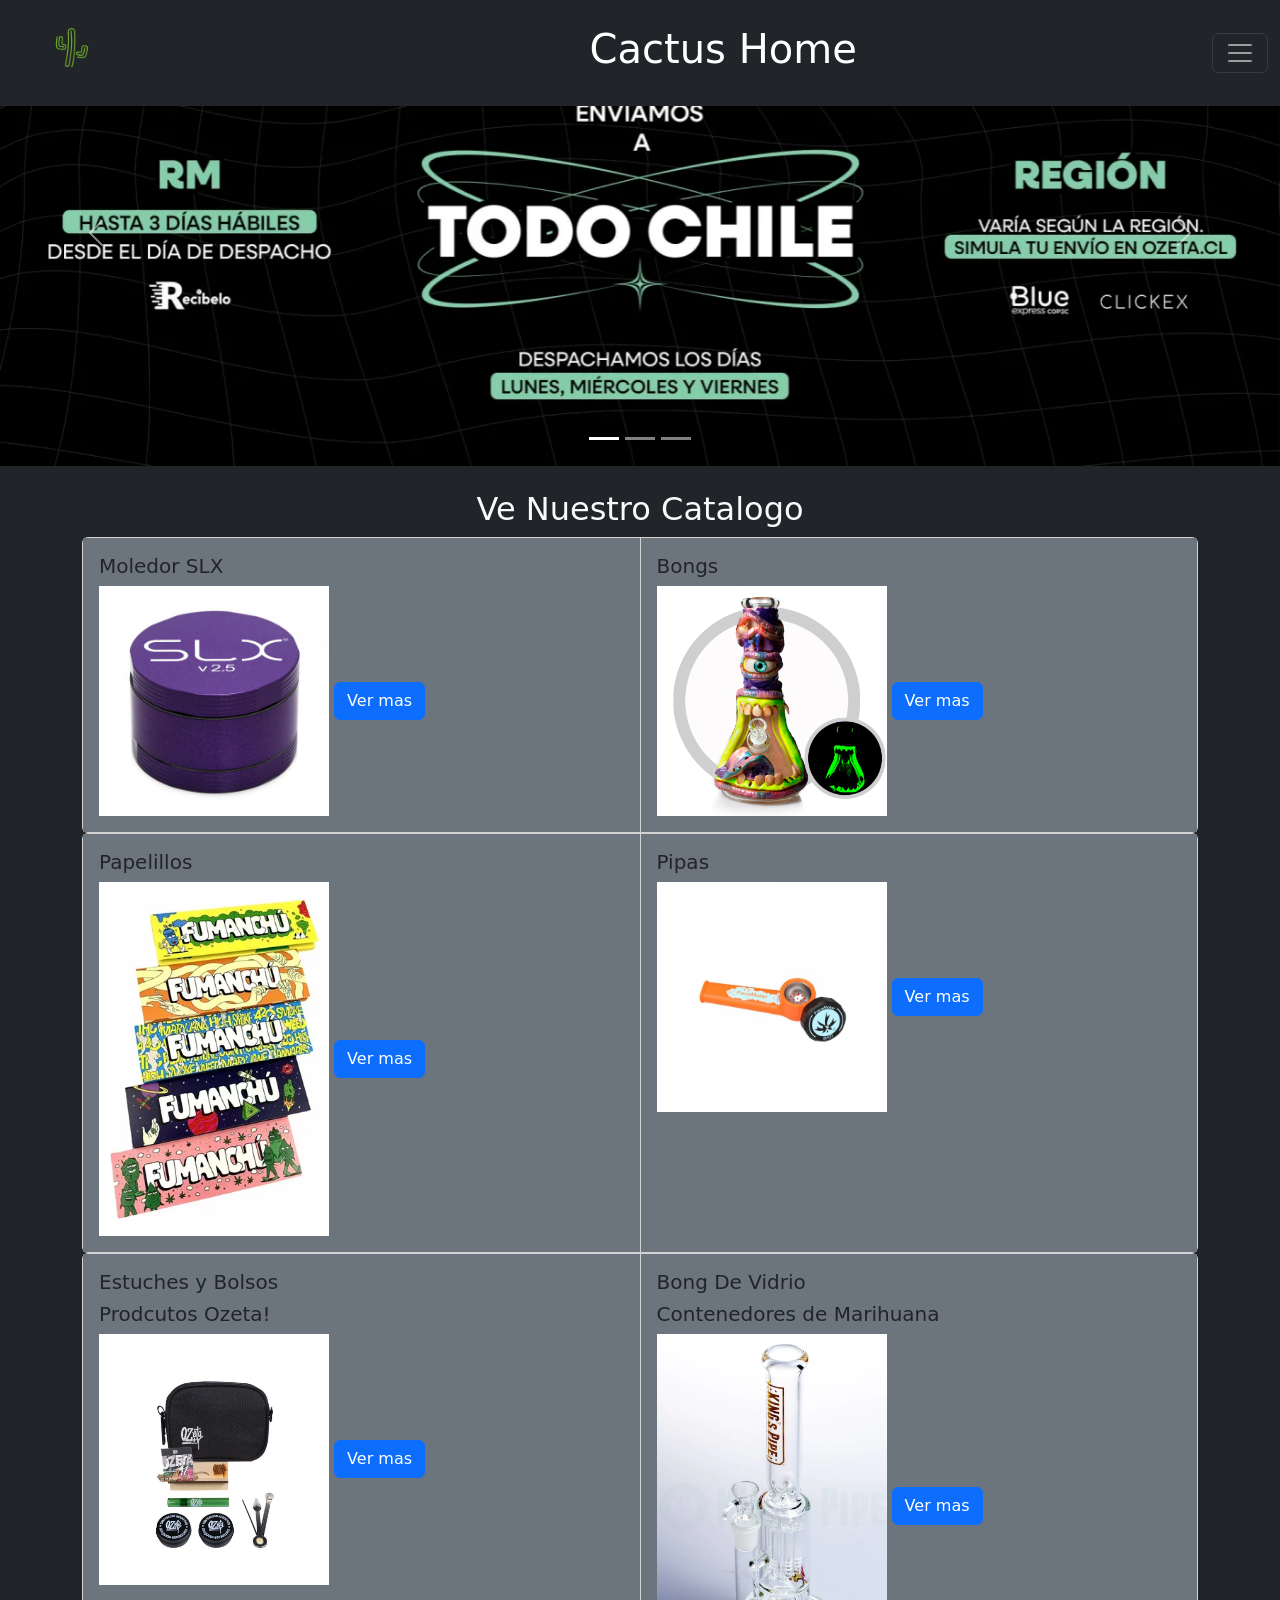
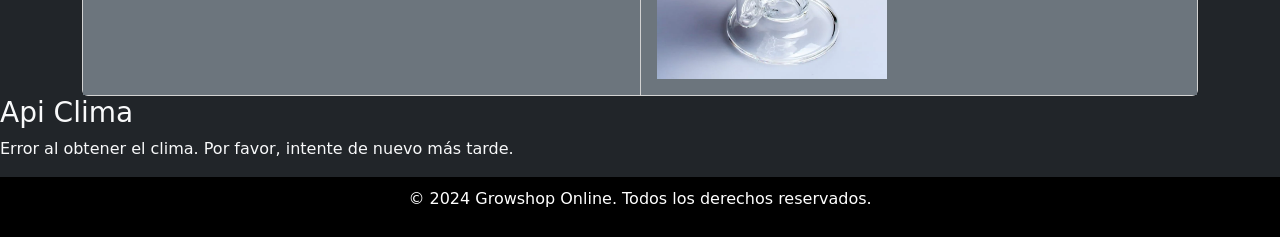
==== commit c87b98bd: "mostrar sdadadsad" ====
--- a/index.html
+++ b/index.html
@@ -158,7 +158,7 @@
 
   </div>
   </div>
-
+  <h3 class="text-align-center" >Api Clima</h3>
   <div id="weatherInfo">
     
   </div>
